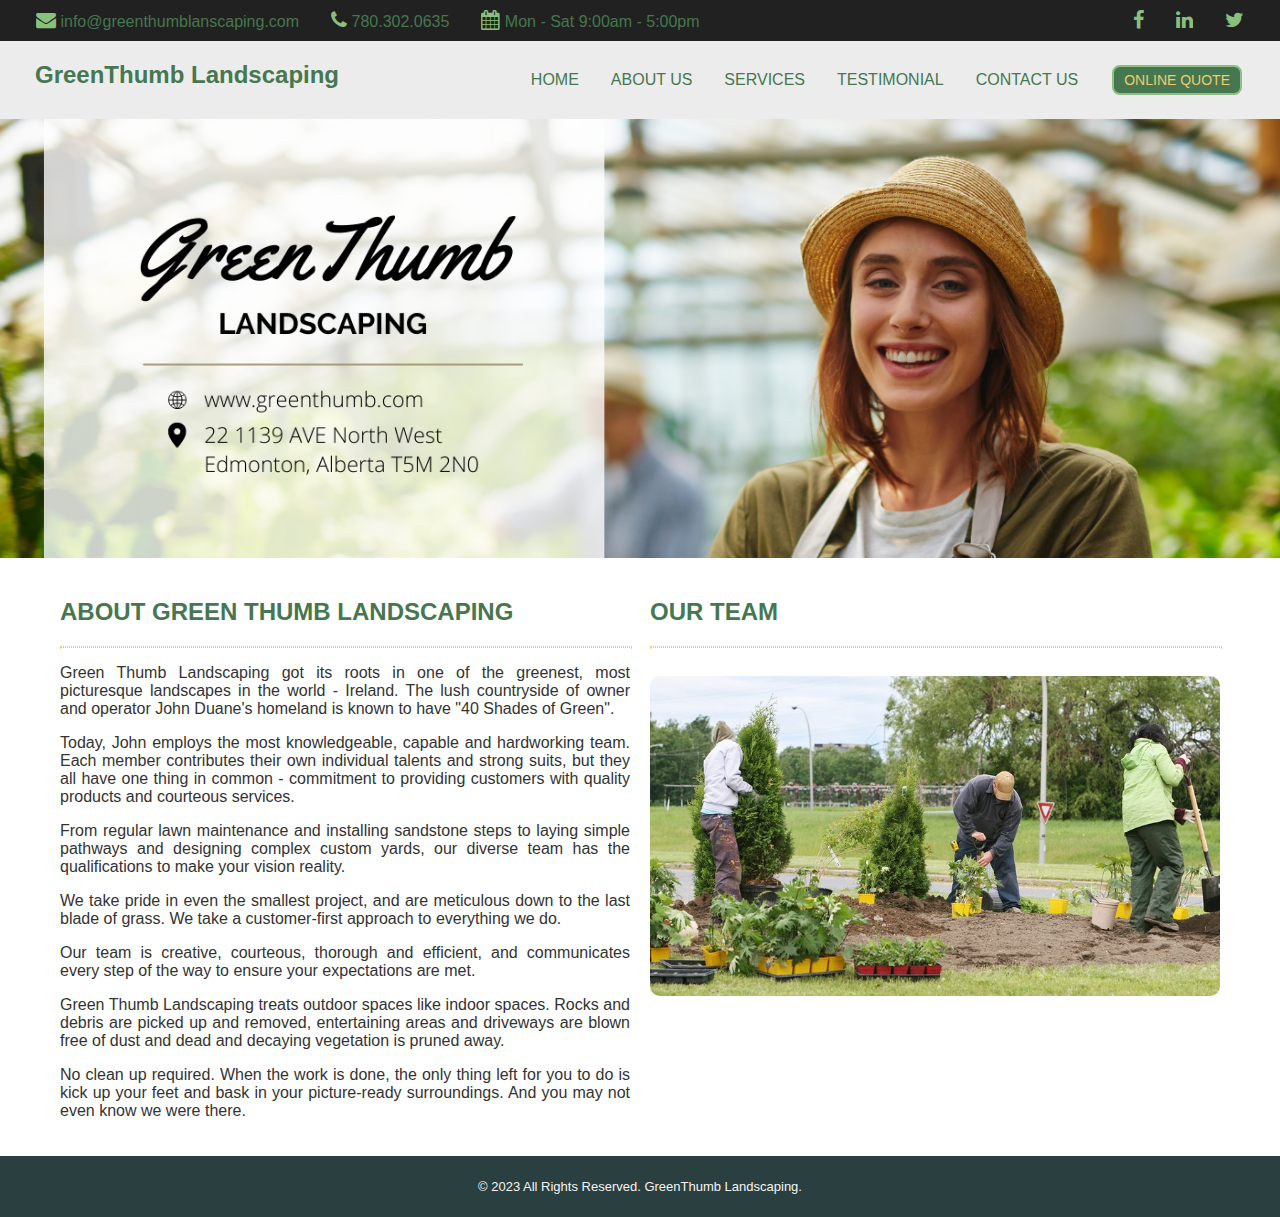
==== aboutus.html @ afd68e7b "TECH1101 Final Project" ====
<!DOCTYPE html>
<html lang="en">
  <head>
    <meta charset="UTF-8" />
    <meta http-equiv="X-UA-Compatible" content="IE=edge" />
    <meta name="viewport" content="width=device-width, initial-scale=1.0" />
    <link rel="stylesheet" href="style.css" />
    <link
      rel="stylesheet"
      href="https://cdnjs.cloudflare.com/ajax/libs/font-awesome/4.7.0/css/font-awesome.min.css"
    />
    <title>GreenThumb Landscaping</title>
  </head>
  <body>
    <!--Quick Links-->
    <div class="quicklinks">
      <div>
        <ul class="qlinkitems">
          <li>
            <i
              class="fa fa-envelope"
              style="font-size: 20px; color: #89c07e"
            ></i
            >&nbsp;<a
              href="mailto:info@greenthumblanscaping.com"
              title="E-mail Us"
              >info@greenthumblanscaping.com</a
            >
          </li>
          <li>
            <i class="fa fa-phone" style="font-size: 20px; color: #89c07e"></i
            >&nbsp;<a href="tel:+17803020635" title="Call Us">780.302.0635</a>
          </li>
          <li>
            <i
              class="fa fa-calendar"
              style="font-size: 20px; color: #89c07e"
            ></i
            >&nbsp;Mon - Sat 9:00am - 5:00pm
          </li>
        </ul>
      </div>
      <div>&nbsp;</div>
      <div class="qlinkitems">
        <li>
          <a href="#" title="facebook"
            ><i
              class="fa fa-facebook"
              style="font-size: 20px; color: #89c07e"
            ></i
          ></a>
        </li>
        <li>
          <a href="#" title="linkedin"
            ><i
              class="fa fa-linkedin"
              style="font-size: 20px; color: #89c07e"
            ></i
          ></a>
        </li>
        <li>
          <a href="#" title="twitter"
            ><i
              class="fa fa-twitter"
              style="font-size: 20px; color: #89c07e"
            ></i
          ></a>
        </li>
      </div>
    </div>
    <!--Header-->
    <header>
      <div class="logo"><h1 id="h1custom">GreenThumb Landscaping</h1></div>
      <div>&nbsp;</div>
      <input id="menu-toggle" type="checkbox" />
      <label class="menu-button-container" for="menu-toggle">
        <div class="menu-button"></div>
      </label>
      <ul class="menu">
        <li><a href="index.html" title="Back to Home">HOME</a></li>
        <li><a href="aboutus.html" title="About Us">ABOUT US</a></li>
        <li><a href="services.html" title="Services Offered">SERVICES</a></li>
        <li>
          <a href="testimonial.html" title="Client Testimonials">TESTIMONIAL</a>
        </li>
        <li><a href="contactus.html" title="Contact Us">CONTACT US</a></li>
        <li>
          <button class="button button1">
            <a
              href="quotation.html"
              title="Get Quick Quotation"
              style="color: #f0cd6e"
              >ONLINE QUOTE</a
            >
          </button>
        </li>
      </ul>
    </header>

    <!--Banner Image-->
    <div class="banner">
      <img src="images/banner2.png" alt="Photo Banner 2" width="100%" />
    </div>

    <!--Main Content-->
    <main>
      <article>
        <h2 id="h3custom">ABOUT GREEN THUMB LANDSCAPING</h2>
        <hr />
        <p class="pmedium">
          Green Thumb Landscaping got its roots in one of the greenest, most
          picturesque landscapes in the world - Ireland. The lush countryside of
          owner and operator John Duane's homeland is known to have "40 Shades
          of Green".
        </p>
        <p class="pmedium">
          Today, John employs the most knowledgeable, capable and hardworking
          team. Each member contributes their own individual talents and strong
          suits, but they all have one thing in common - commitment to providing
          customers with quality products and courteous services.
        </p>
        <p class="pmedium">
          From regular lawn maintenance and installing sandstone steps to laying
          simple pathways and designing complex custom yards, our diverse team
          has the qualifications to make your vision reality.
        </p>
        <p class="pmedium">
          We take pride in even the smallest project, and are meticulous down to
          the last blade of grass. We take a customer-first approach to
          everything we do.
        </p>
        <p class="pmedium">
          Our team is creative, courteous, thorough and efficient, and
          communicates every step of the way to ensure your expectations are
          met.
        </p>
        <p class="pmedium">
          Green Thumb Landscaping treats outdoor spaces like indoor spaces.
          Rocks and debris are picked up and removed, entertaining areas and
          driveways are blown free of dust and dead and decaying vegetation is
          pruned away.
        </p>
        <p class="pmedium">
          No clean up required. When the work is done, the only thing left for
          you to do is kick up your feet and bask in your picture-ready
          surroundings. And you may not even know we were there.
        </p>
      </article>
      <article>
        <h2 id="h3custom">OUR TEAM</h2>
        <hr />
        <div class="imgpad">
          <img
            class="imgcustom3"
            src="images/planting_plants.jpg"
            alt="About Our Team"
          />
        </div>
      </article>
    </main>

    <!--Footer-->
    <footer>
      <p class="pfooter">© 2023 All Rights Reserved. GreenThumb Landscaping.</p>
    </footer>
  </body>
</html>
---- style.css ----
/*Body*/
body {
  font-family: Verdana, Geneva, Tahoma, sans-serif;
  margin: 0;
  padding: 0;
}

/*Page Links*/
a:link {
  color: #467750;
  text-decoration: none;
}

a:visited {
  color: #467750;
  text-decoration: none;
}

a:hover {
  color: #89c07e;
  text-decoration: dotted;
  transition-duration: 0.4s;
}

a:active {
  color: #467750;
  text-decoration: none;
}

/*Quick Links*/
.quicklinks {
  background-color: #212121;
  color: #467750;
  padding-bottom: 10px;
  padding-top: 10px;
  padding-left: 20px;
  padding-right: 20px;
  display: flex;
  justify-content: space-between;
}

.qlinkitems {
  display: flex;
  flex-direction: row;
  list-style-type: none;
  margin: 0;
  padding: 0;
  justify-content: center;
  align-items: center;
}

.qlinkitems > li {
  margin: 0 1rem;
  overflow: hidden;
}

/*Header*/
header {
  background-color: #ececec;
  padding-top: 20px;
  padding-bottom: 20px;
  padding-left: 20px;
  padding-right: 20px;
  display: flex;
  justify-content: space-between;
}

.logo {
  padding-left: 15px;
}

.button {
  background-color: #89c07e;
  border-radius: 8px;
  color: #467750;
  padding: 5px 10px 5px 10px;
  text-align: center;
  text-decoration: none;
  display: inline-block;
  font-size: 14px;
  margin: 4px 2px;
  transition-duration: 0.4s;
  cursor: pointer;
}

.button1 {
  background-color: #467750;
  color: black;
  border: 2px solid #89c07e;
}

.button1:hover {
  background-color: #89c07e;
  color: #467750;
}

.btn {
  padding-right: 20px;
}

.imgcustom {
  border-radius: 10px;
  width: 100%;
  height: 270px;
  position: relative;
}

.imgcustom2 {
  border-radius: 10px;
  width: 300px;
  height: 200px;
  position: relative;
}

.imgcustom3 {
  border-radius: 10px;
  width: 100%;
  height: 100%;
  position: relative;
}

.imgpad {
  padding-top: 20px;
}

.banner {
  display: flex;
}

#h1custom {
  font-size: x-large;
  margin: 0;
  padding: auto;
  color: #467750;
}

/*Main Content*/
main {
  background-color: #ffffff;
  display: flex;
  text-align: center;
  justify-content: space-between;
  padding-left: 50px;
  padding-right: 50px;
  padding-top: 20px;
  padding-bottom: 20px;
}

/*Sub Content */
article {
  padding-left: 10px;
  padding-right: 10px;
  padding-top: 0px;
  padding-bottom: 00px;
  -webkit-flex: 3;
  -ms-flex: 3;
  flex: 3;
}

hr {
  border: 1px dotted #f0cd6e;
  width: 100%;
}

ul {
  list-style-type: square;
}

.ulcustom {
  text-align: left;
  color: #333333;
}

#h3custom {
  color: #467750;
  text-align: left;
}

#h2custom {
  font-size: x-large;
  color: #467750;
}

p {
  color: #333333;
  font-size: large;
}

.pmedium {
  color: #333333;
  font-size: medium;
  text-align: justify;
}

.pclient {
  font-size: medium;
  font-weight: bold;
  text-align: left;
  color: #467750;
  padding: 0px;
  margin: 0px;
}

.pstars {
  color: #f0cd6e;
  background-color: #467750;
  text-align: left;
  padding: 0px;
  margin: 0px;
}

.tableformat {
  display: flex;
  justify-content: center;
  padding-bottom: 20px;
}

table {
  width: 90%;
  border-spacing: 5px;
  color: #333333;
}

th {
  background-color: #89c07e;
  padding: 5px;
}

td {
  background-color: #ececec;
  padding: 5px;
}

#total {
  font-weight: bold;
}

/*Footer */
footer {
  background-color: #2a3f3f;
  padding: 10px;
  text-align: center;
  font-size: 12px;
  color: white;
}

.pfooter {
  color: #f5f5f5;
  font-size: small;
}

/*Responsive layout*/
@media (max-width: 600px) {
  main {
    -webkit-flex-direction: column;
    flex-direction: column;
  }

  .qlinkitems {
    display: flex;
    flex-direction: column;
    list-style-type: none;
    margin: 0;
    padding-top: 0px;
    padding-bottom: 0px;
    justify-content: center;
    align-items: start;
    font-size: small;
    /* line-height: 24px; */
  }

  .qlinkitems > li {
    margin: 0 1rem;
    padding-top: 10px;
    overflow: hidden;
  }

  #h1custom {
    font-size: large;
    padding-left: 10px;
    color: #467750;
  }

  .imgcustom {
    border-radius: 10px;
    width: 100%;
    height: 220px;
    position: relative;
    overflow: hidden;
  }
}

/*Responsive Hamburger Menu*/
.menu {
  display: flex;
  flex-direction: row;
  list-style-type: none;
  margin: 0;
  padding: 0;
  justify-content: center;
  align-items: center;
  line-height: 24px;
}

.menu > li {
  margin: 0 1rem;
  overflow: hidden;
}

.menu-button-container {
  display: none;
  height: 100%;
  width: 30px;
  cursor: pointer;
  flex-direction: column;
  justify-content: center;
  align-items: center;
}

#menu-toggle {
  display: none;
}

.menu-button,
.menu-button::before,
.menu-button::after {
  display: block;
  background-color: #667085;
  position: absolute;
  height: 4px;
  width: 30px;
  transition: transform 400ms cubic-bezier(0.23, 1, 0.32, 1);
  border-radius: 2px;
}

.menu-button::before {
  content: "";
  margin-top: -8px;
}

.menu-button::after {
  content: "";
  margin-top: 8px;
}

#menu-toggle:checked + .menu-button-container .menu-button::before {
  margin-top: 0px;
  transform: rotate(405deg);
}

#menu-toggle:checked + .menu-button-container .menu-button {
  background: rgba(255, 255, 255, 0);
}

#menu-toggle:checked + .menu-button-container .menu-button::after {
  margin-top: 0px;
  transform: rotate(-405deg);
}

@media (max-width: 800px) {
  .menu-button-container {
    display: flex;
    order: 5;
    padding-right: 20px;
    padding-top: 10px;
  }

  .menu {
    position: absolute;
    top: 0;
    margin-top: 170px;
    left: 0;
    flex-direction: column;
    width: 100%;
    justify-content: center;
    align-items: center;
  }

  #menu-toggle ~ .menu li {
    height: 0;
    margin: 0;
    padding: 0;
    border: 0;
    transition: height 400ms cubic-bezier(0.23, 1, 0.32, 1);
  }

  #menu-toggle:checked ~ .menu li {
    border: 1px solid #333333;
    height: 2.5em;
    padding: 0.5em;
    transition: height 400ms cubic-bezier(0.23, 1, 0.32, 1);
  }

  .menu > li {
    display: flex;
    justify-content: center;
    margin: 0;
    padding: 0.5em 0;
    width: 100%;
    color: #f9fafb;
    background-color: #222222;
  }

  .menu > li:not(:last-child) {
    border-bottom: 1px solid #444444;
  }
}
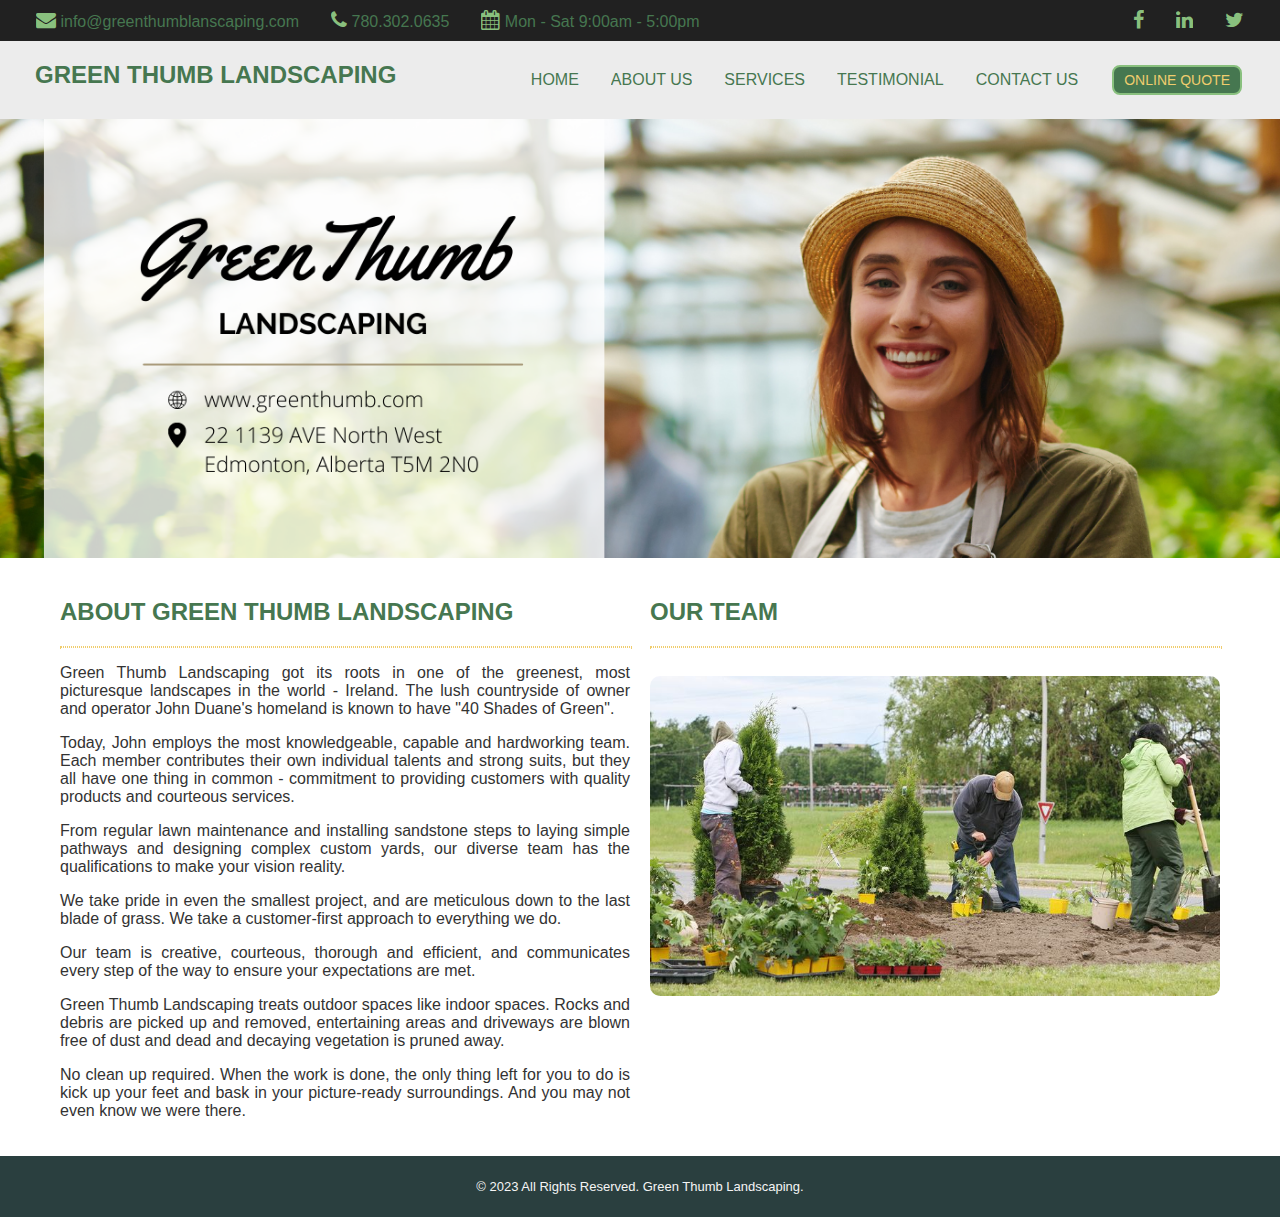
==== commit 50862296: "Revision 2" ====
--- a/aboutus.html
+++ b/aboutus.html
@@ -9,7 +9,7 @@
       rel="stylesheet"
       href="https://cdnjs.cloudflare.com/ajax/libs/font-awesome/4.7.0/css/font-awesome.min.css"
     />
-    <title>GreenThumb Landscaping</title>
+    <title>GREEN THUMB LANDSCAPING</title>
   </head>
   <body>
     <!--Quick Links-->
@@ -70,7 +70,7 @@
     </div>
     <!--Header-->
     <header>
-      <div class="logo"><h1 id="h1custom">GreenThumb Landscaping</h1></div>
+      <div class="logo"><h1 id="h1custom">GREEN THUMB LANDSCAPING</h1></div>
       <div>&nbsp;</div>
       <input id="menu-toggle" type="checkbox" />
       <label class="menu-button-container" for="menu-toggle">
@@ -161,7 +161,9 @@
 
     <!--Footer-->
     <footer>
-      <p class="pfooter">© 2023 All Rights Reserved. GreenThumb Landscaping.</p>
+      <p class="pfooter">
+        © 2023 All Rights Reserved. Green Thumb Landscaping.
+      </p>
     </footer>
   </body>
 </html>
--- a/style.css
+++ b/style.css
@@ -5,7 +5,7 @@
   padding: 0;
 }
 
-/*Page Links*/
+/*Navigation Links*/
 a:link {
   color: #467750;
   text-decoration: none;
@@ -51,7 +51,7 @@
 
 .qlinkitems > li {
   margin: 0 1rem;
-  overflow: hidden;
+  overflow: auto;
 }
 
 /*Header*/
@@ -212,11 +212,15 @@
 .tableformat {
   display: flex;
   justify-content: center;
-  padding-bottom: 20px;
+  text-align: center;
+  padding-left: 20px;
+  padding-right: 20px;
+  padding-top: 10px;
+  padding-bottom: 10px;
 }
 
 table {
-  width: 90%;
+  width: 80%;
   border-spacing: 5px;
   color: #333333;
 }
@@ -250,7 +254,17 @@
 }
 
 /*Responsive layout*/
-@media (max-width: 600px) {
+@media (max-width: 1000px) {
+  .qlinkitems {
+    font-size: small;
+  }
+
+  a {
+    font-size: small;
+  }
+}
+
+@media (max-width: 900px) {
   main {
     -webkit-flex-direction: column;
     flex-direction: column;
@@ -266,7 +280,6 @@
     justify-content: center;
     align-items: start;
     font-size: small;
-    /* line-height: 24px; */
   }
 
   .qlinkitems > li {
@@ -276,9 +289,22 @@
   }
 
   #h1custom {
-    font-size: large;
-    padding-left: 10px;
-    color: #467750;
+    font-size: medium;
+    padding-left: 0px;
+  }
+
+  #h2custom {
+    font-size: medium;
+    padding-left: 0px;
+  }
+
+  #h3custom {
+    font-size: medium;
+    padding-left: 0px;
+  }
+
+  .pmedium {
+    font-size: small;
   }
 
   .imgcustom {
@@ -287,6 +313,20 @@
     height: 220px;
     position: relative;
     overflow: hidden;
+  }
+
+  .tableformat {
+    font-size: 12px;
+    padding-left: 0px;
+    padding-right: 0px;
+  }
+
+  table {
+    width: 100%;
+  }
+
+  th {
+    font-size: 12px;
   }
 }
 
@@ -357,7 +397,7 @@
   transform: rotate(-405deg);
 }
 
-@media (max-width: 800px) {
+@media (max-width: 900px) {
   .menu-button-container {
     display: flex;
     order: 5;
@@ -368,7 +408,7 @@
   .menu {
     position: absolute;
     top: 0;
-    margin-top: 170px;
+    margin-top: 165px;
     left: 0;
     flex-direction: column;
     width: 100%;
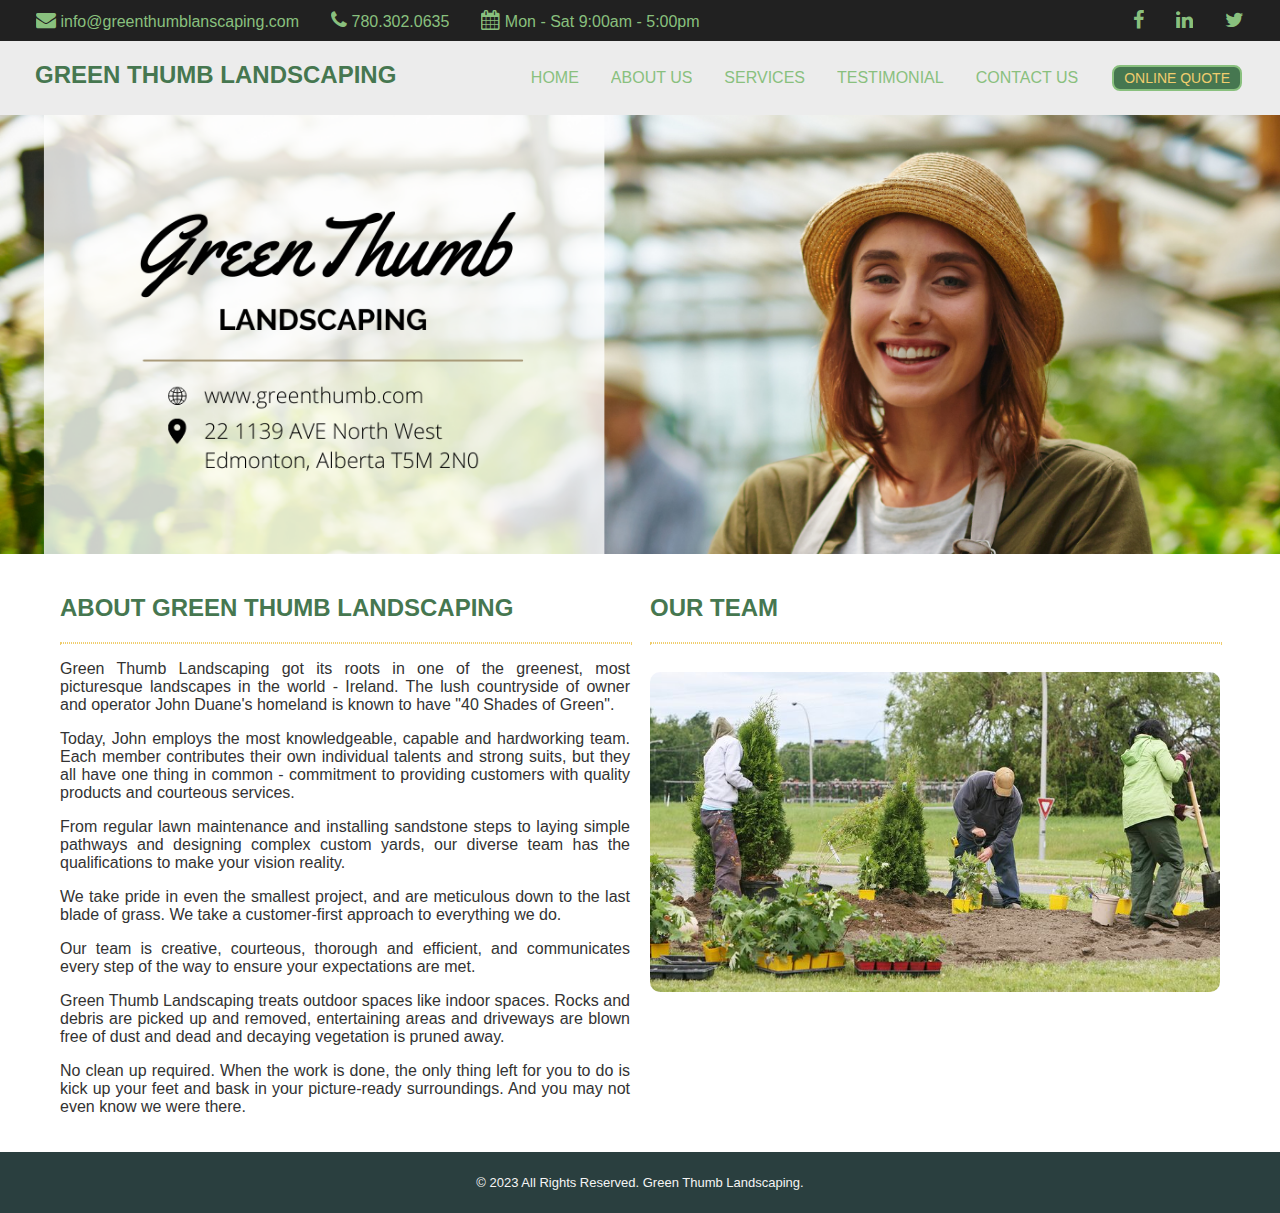
==== commit cf634111: "Uploading Revised Version 3" ====
--- a/aboutus.html
+++ b/aboutus.html
@@ -44,26 +44,17 @@
       <div class="qlinkitems">
         <li>
           <a href="#" title="facebook"
-            ><i
-              class="fa fa-facebook"
-              style="font-size: 20px; color: #89c07e"
-            ></i
+            ><i class="fa fa-facebook" style="font-size: 20px"></i
           ></a>
         </li>
         <li>
           <a href="#" title="linkedin"
-            ><i
-              class="fa fa-linkedin"
-              style="font-size: 20px; color: #89c07e"
-            ></i
+            ><i class="fa fa-linkedin" style="font-size: 20px"></i
           ></a>
         </li>
         <li>
           <a href="#" title="twitter"
-            ><i
-              class="fa fa-twitter"
-              style="font-size: 20px; color: #89c07e"
-            ></i
+            ><i class="fa fa-twitter" style="font-size: 20px"></i
           ></a>
         </li>
       </div>
--- a/style.css
+++ b/style.css
@@ -7,30 +7,30 @@
 
 /*Navigation Links*/
 a:link {
-  color: #467750;
+  color: #89c07e;
   text-decoration: none;
 }
 
 a:visited {
-  color: #467750;
+  color: #89c07e;
   text-decoration: none;
 }
 
 a:hover {
-  color: #89c07e;
+  color: #f0cd6e;
   text-decoration: dotted;
   transition-duration: 0.4s;
 }
 
 a:active {
-  color: #467750;
+  color: #89c07e;
   text-decoration: none;
 }
 
 /*Quick Links*/
 .quicklinks {
   background-color: #212121;
-  color: #467750;
+  color: #89c07e;
   padding-bottom: 10px;
   padding-top: 10px;
   padding-left: 20px;
@@ -52,6 +52,30 @@
 .qlinkitems > li {
   margin: 0 1rem;
   overflow: auto;
+}
+
+.fa-facebook {
+  color: #89c07e;
+}
+
+.fa-facebook:hover {
+  color: #f0cd6e;
+}
+
+.fa-linkedin {
+  color: #89c07e;
+}
+
+.fa-linkedin:hover {
+  color: #f0cd6e;
+}
+
+.fa-twitter {
+  color: #89c07e;
+}
+
+.fa-twitter:hover {
+  color: #f0cd6e;
 }
 
 /*Header*/
@@ -73,7 +97,7 @@
   background-color: #89c07e;
   border-radius: 8px;
   color: #467750;
-  padding: 5px 10px 5px 10px;
+  padding: 3px 10px 3px 10px;
   text-align: center;
   text-decoration: none;
   display: inline-block;
@@ -408,7 +432,7 @@
   .menu {
     position: absolute;
     top: 0;
-    margin-top: 165px;
+    margin-top: 169px;
     left: 0;
     flex-direction: column;
     width: 100%;
@@ -426,7 +450,7 @@
 
   #menu-toggle:checked ~ .menu li {
     border: 1px solid #333333;
-    height: 2.5em;
+    height: 2.1em;
     padding: 0.5em;
     transition: height 400ms cubic-bezier(0.23, 1, 0.32, 1);
   }
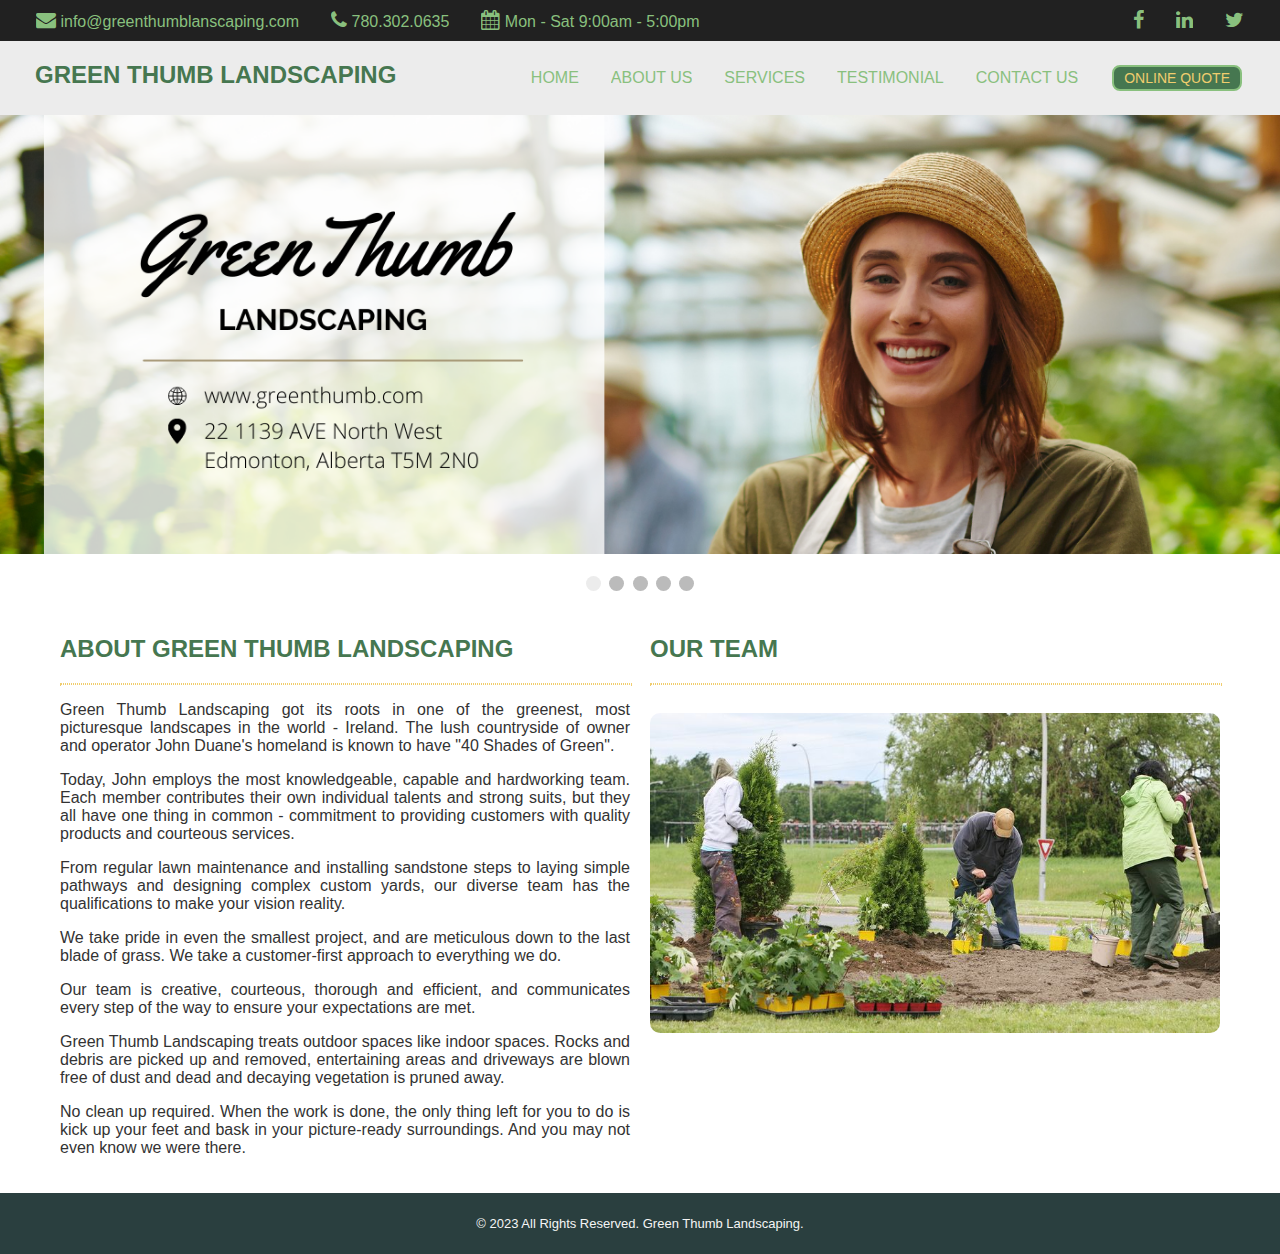
==== commit 24a30dc6: "Uploading Revised Version 4" ====
--- a/aboutus.html
+++ b/aboutus.html
@@ -9,6 +9,7 @@
       rel="stylesheet"
       href="https://cdnjs.cloudflare.com/ajax/libs/font-awesome/4.7.0/css/font-awesome.min.css"
     />
+    <script src="script.js" defer></script>
     <title>GREEN THUMB LANDSCAPING</title>
   </head>
   <body>
@@ -88,9 +89,36 @@
       </ul>
     </header>
 
-    <!--Banner Image-->
-    <div class="banner">
-      <img src="images/banner2.png" alt="Photo Banner 2" width="100%" />
+    <!--Banner Slideshow-->
+    <div class="slideshow-container">
+      <div class="mySlides">
+        <img src="images/banner1.png" style="width: 100%" />
+      </div>
+
+      <div class="mySlides">
+        <img src="images/banner2.png" style="width: 100%" />
+      </div>
+
+      <div class="mySlides">
+        <img src="images/banner3.png" style="width: 100%" />
+      </div>
+
+      <div class="mySlides">
+        <img src="images/banner4.png" style="width: 100%" />
+      </div>
+
+      <div class="mySlides">
+        <img src="images/banner5.png" style="width: 100%" />
+      </div>
+    </div>
+    <br />
+
+    <div style="text-align: center">
+      <span class="dot"></span>
+      <span class="dot"></span>
+      <span class="dot"></span>
+      <span class="dot"></span>
+      <span class="dot"></span>
     </div>
 
     <!--Main Content-->
--- a/style.css
+++ b/style.css
@@ -147,15 +147,35 @@
   padding-top: 20px;
 }
 
-.banner {
-  display: flex;
-}
-
 #h1custom {
   font-size: x-large;
   margin: 0;
   padding: auto;
   color: #467750;
+}
+
+/*Banner Slideshow*/
+.mySlides {
+  display: none;
+}
+
+.slideshow-container {
+  max-width: 100%;
+  margin: auto;
+}
+
+.dot {
+  height: 15px;
+  width: 15px;
+  margin: 0 2px;
+  background-color: #bbb;
+  border-radius: 50%;
+  display: inline-block;
+  transition: background-color 0.6s ease;
+}
+
+.active {
+  background-color: #ececec;
 }
 
 /*Main Content*/
